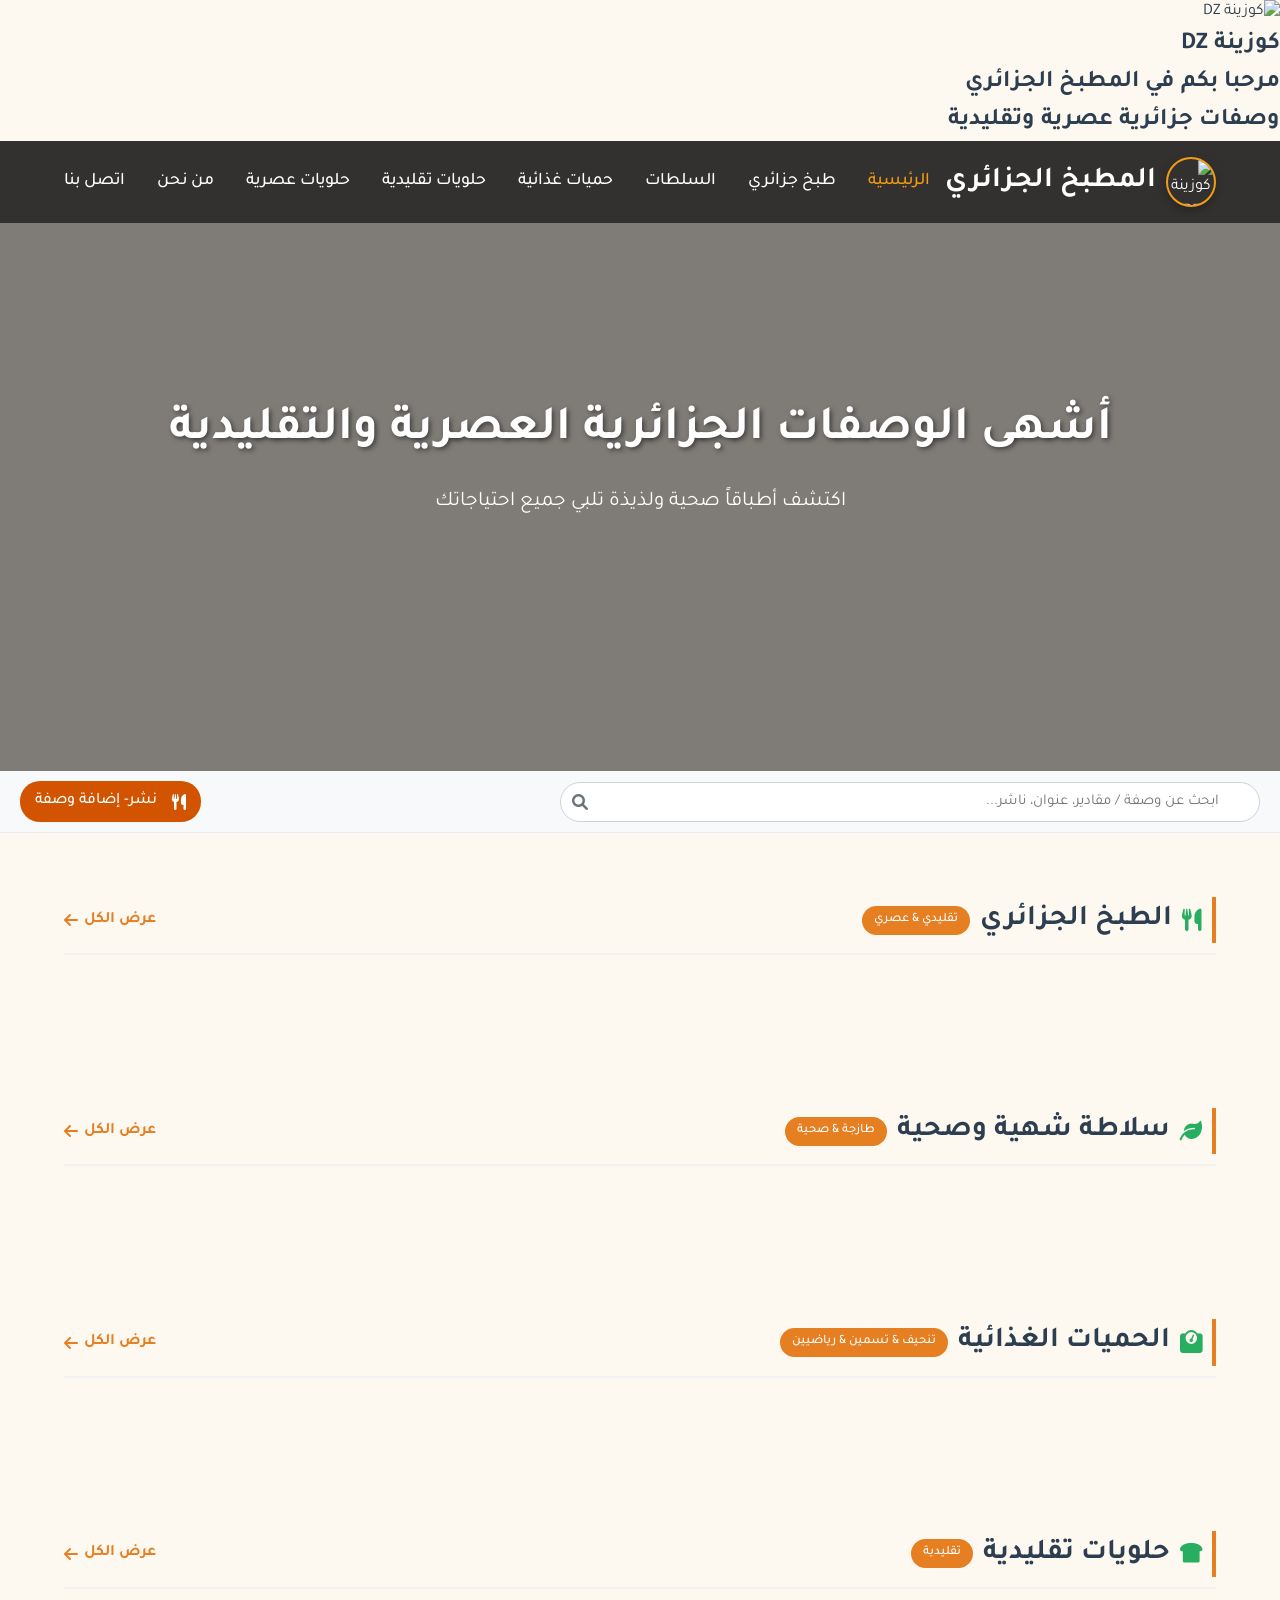
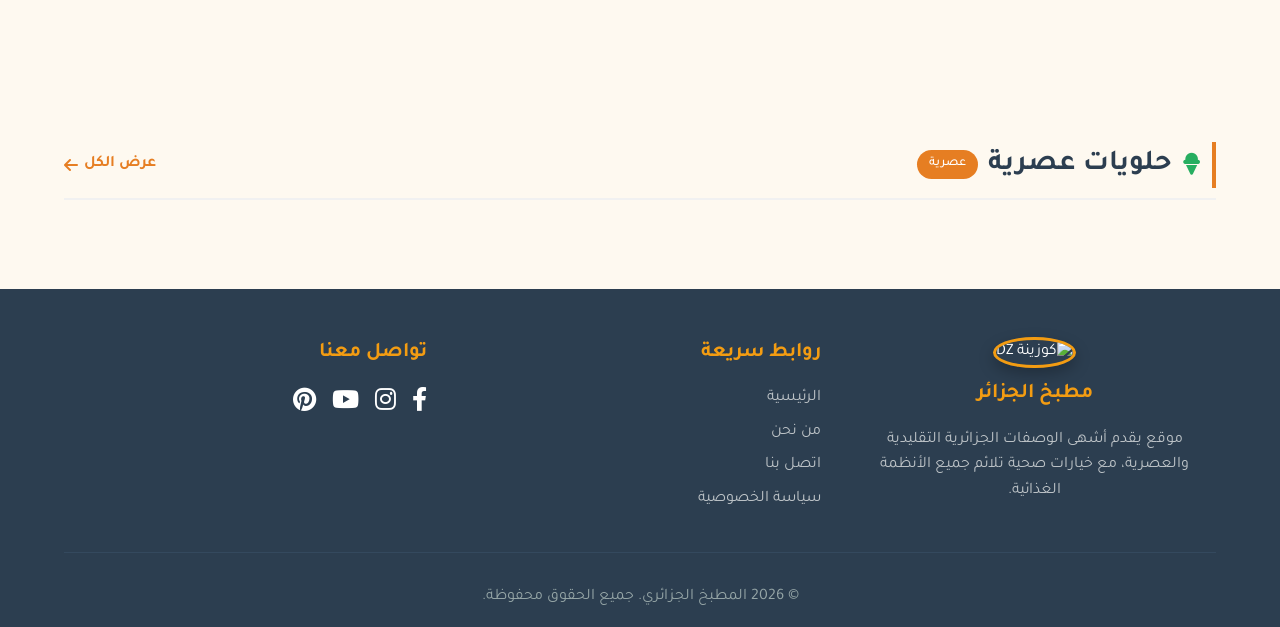
==== index.html @ 6a1a06ae "Add files via upload" ====
<!DOCTYPE html>
<html lang="ar" dir="rtl">

<head>
    <meta charset="UTF-8">
    <meta name="viewport" content="width=device-width, initial-scale=1.0">

    <title>كوزينة DZ الوصفات الجزائرية التقليدية والعصرية</title>

    <!-- أيقونة الموقع -->
    <link rel="icon" href="icons/logo kozina.webp" alt="icon kozina">
    <link rel="icon" href="https://github.com/imadtbn/kozina-dz/blob/main/icons/logo%20kozina.webp" type="image/webp">

    <meta name="description"
        content="كوزينة DZ يقدم أفضل الوصفات الجزائرية التقليدية والعصرية، كسكس، شوربة، طواجن، سلطات وحلويات جزائرية مع المكونات وطريقة التحضير بالتفصيل.">
    <meta name="keywords" content="طبخ جزائري, وصفات جزائرية, كسكس, شربة, حلويات جزائرية, سلطات, وصفات صحية">
    <meta name="author" content="مطبخ الجزائر">
    <meta name="author" content="كوزينة dz">
    <meta name="description"
        content="أفضل الحلويات الجزائرية التقليدية والعصرية مثل البقلاوة والمقروط والغريبة مع طريقة التحضير بالتفصيل.">
    <meta name="description"
        content="وصفات الطبخ الجزائري التقليدي والعصري مثل الكسكس، الشوربة، والطواجن، سلاطة وحميات للتغذية مع المكونات وطريقة التحضير خطوة بخطوة.">
    <meta name="description"
        content="اكتشف أفضل الوصفات الجزائرية التقليدية والعصرية، سلطات طازجة، حلويات جزائرية، ووصفات صحية مع شرح مبسط لطريقة التحضير.">
    <meta name="description"
        content="اكتشف أفضل الوصفات الجزائرية التقليدية والعصرية، سلطات طازجة، حلويات جزائرية، ووصفات صحية مع شرح مبسط لطريقة التحضير.">

    <meta name="keywords"
        content="كوزينة DZ, طبخ جزائري, وصفات جزائرية, كسكس, شربة فريك, حلويات جزائرية, سلطات, مطبخ جزائري">
    <meta name="author" content="كوزينة DZ">
    <meta name="robots" content="index, follow">

    <meta name="google-site-verification" content="f5Xi4oFx0v5dN6iPZd9qCw-7vnc3vIbAeYF9jr4vwVM" />

    <!-- Google Tag Manager -->
    <script>(function (w, d, s, l, i) {
            w[l] = w[l] || []; w[l].push({
                'gtm.start':
                    new Date().getTime(), event: 'gtm.js'
            }); var f = d.getElementsByTagName(s)[0],
                j = d.createElement(s), dl = l != 'dataLayer' ? '&l=' + l : ''; j.async = true; j.src =
                    'https://www.googletagmanager.com/gtm.js?id=' + i + dl; f.parentNode.insertBefore(j, f);
        })(window, document, 'script', 'dataLayer', 'GTM-T3CDQHBM');</script>
    <!-- End Google Tag Manager -->

    <!-- Google Tag Manager (noscript) -->
    <noscript><iframe src="https://www.googletagmanager.com/ns.html?id=GTM-T3CDQHBM" height="0" width="0"
            style="display:none;visibility:hidden"></iframe></noscript>
    <!-- End Google Tag Manager (noscript) -->

    <!-- الخطوط والأيقونات -->
    <link rel="stylesheet" href="https://cdnjs.cloudflare.com/ajax/libs/font-awesome/6.0.0-beta3/css/all.min.css">
    <link href="https://fonts.googleapis.com/css2?family=Tajawal:wght@400;500;700&display=swap" rel="stylesheet">

    <link rel="stylesheet" href="style/style-main.css">

    <link rel="manifest" href="manifest.json">
    <meta name="theme-color" content="#e67e22">

</head>

<body>

    <div id="splash-screen">
        <img src="icons/logo kozina.webp" alt="كوزينة DZ">
        <h2>كوزينة DZ</h2>
        <h2>مرحبا بكم في المطبخ الجزائري</h2>
        <h2>وصفات جزائرية عصرية وتقليدية</h2>
    </div>

    <!-- الهيدر مع الغلاف -->
    <header class="hero">
        <nav class="navbar">
            <div class="logo">
                <img src="icons/logo kozina.webp" alt="كوزينة DZ" class="logo-img">
                <h1>المطبخ الجزائري</h1>
            </div>
            <ul class="nav-links">
                <li><a href="index.html" class="active">الرئيسية</a></li>
                <li><a href="pages/algerien.html">طبخ جزائري</a></li>
                <li><a href="pages/salads.html">السلطات</a></li>
                <li><a href="pages/diet.html">حميات غذائية</a></li>
                <li><a href="pages/traditional-desserts.html">حلويات تقليدية</a></li>
                <li><a href="pages/modern-desserts.html">حلويات عصرية</a></li>
                <li><a href="pages/about.html">من نحن</a></li>
                <li><a href="pages/contact.html">اتصل بنا</a></li>
            </ul>
            <div class="burger">
                <i class="fas fa-bars"></i>
            </div>
        </nav>

        <div class="hero-content">
            <h2>أشهى الوصفات الجزائرية العصرية والتقليدية</h2>
            <p>اكتشف أطباقاً صحية ولذيذة تلبي جميع احتياجاتك</p>
        </div>

        <button id="installBtn" class="install-btn">
            <i class="fas fa-download"></i> تثبيت التطبيق
        </button>

    </header>

    <!-- الشريط العلوي (محرك البحث + زر النشر) -->
    <div class="top-bar">
        <div class="search-container">
            <input type="text" id="search-input" placeholder="ابحث عن وصفة / مقادير، عنوان، ناشر..." aria-label="بحث">
            <i class="fas fa-search"></i>
        </div>

        <a href="https://forms.gle/DkJgvCXinp5bcagM7" target="_blank" class="btn-submit">
            <i class="fas fa-utensils"></i> نشر- إضافة وصفة
        </a>
    </div>


    <!-- المحتوى الرئيسي -->
    <main>
        <!-- قسم الطبخ الجزائري -->
        <section class="section">
            <div class="section-header">
                <h2><i class="fas fa-utensils"></i>الطبخ الجزائري <span class="badge-section">تقليدي & عصري</span></h2>
                <a href="pages/algerien.html" class="view-all">عرض الكل <i class="fas fa-arrow-left"></i></a>
            </div>
            <div class="cards-grid" id="algerien-cards"></div>
        </section>

        <!-- قسم السلطات -->
        <section class="section">
            <div class="section-header">
                <h2><i class="fas fa-leaf"></i>سلاطة شهية وصحية <span class="badge-section">طازجة & صحية</span></h2>
                <a href="pages/salads.html" class="view-all">عرض الكل <i class="fas fa-arrow-left"></i></a>
            </div>
            <div class="cards-grid" id="salads-cards"></div>
        </section>

        <!-- قسم الحميات الغذائية (تنحيف وتسمين) -->
        <section class="section">
            <div class="section-header">
                <h2><i class="fas fa-weight-scale"></i>الحميات الغذائية<span class="badge-section">تنحيف & تسمين &
                        رياضيين</span></h2>
                <a href="pages/diet.html" class="view-all">عرض الكل <i class="fas fa-arrow-left"></i></a>
            </div>
            <div class="cards-grid" id="diet-cards"></div>
        </section>

        <!-- قسم الحلويات التقليدية -->
        <section class="section">
            <div class="section-header">
                <h2><i class="fas fa-bread-slice"></i>حلويات تقليدية<span class="badge-section">تقليدية</span></h2>
                <a href="pages/traditional-desserts.html" class="view-all">عرض الكل <i
                        class="fas fa-arrow-left"></i></a>
            </div>
            <div class="cards-grid" id="traditional-desserts-cards"></div>
        </section>

        <!-- قسم الحلويات العصرية -->
        <section class="section">
            <div class="section-header">
                <h2><i class="fas fa-ice-cream"></i>حلويات عصرية<span class="badge-section">عصرية</span></h2>
                <a href="pages/modern-desserts.html" class="view-all">عرض الكل <i class="fas fa-arrow-left"></i></a>
            </div>
            <div class="cards-grid" id="modern-desserts-cards"></div>
        </section>

    </main>

    <!-- النافذة المنبثقة (Modal) -->
    <div id="recipeModal" class="modal">
        <div class="modal-content">
            <span class="close-modal">&times;</span>
            <div class="modal-body">
                <!-- يتم تعبئة المحتوى ديناميكياً عبر JavaScript -->
            </div>
        </div>
    </div>

    <!-- الفوتر -->
    <footer>
        <div class="footer-container">
            <div class="footer-col footer-brand">
                <img src="icons/logo kozina.webp" alt="كوزينة DZ" class="footer-logo">
                <h3>مطبخ الجزائر</h3>
                <p>
                    موقع يقدم أشهى الوصفات الجزائرية التقليدية والعصرية،
                    مع خيارات صحية تلائم جميع الأنظمة الغذائية.
                </p>
            </div>
            <div class="footer-col">
                <h3>روابط سريعة</h3>
                <ul>
                    <li><a href="index.html">الرئيسية</a></li>
                    <li><a href="pages/about.html">من نحن</a></li>
                    <li><a href="pages/contact.html">اتصل بنا</a></li>
                    <li><a href="pages/privacy.html">سياسة الخصوصية</a></li>
                </ul>
            </div>
            <div class="footer-col">
                <h3>تواصل معنا</h3>
                <div class="social-links">
                    <a href="#"><i class="fab fa-facebook-f"></i></a>
                    <a href="#"><i class="fab fa-instagram"></i></a>
                    <a href="#"><i class="fab fa-youtube"></i></a>
                    <a href="#"><i class="fab fa-pinterest"></i></a>
                </div>
            </div>
        </div>
        <div class="copyright">
            <p>© 2026 المطبخ الجزائري. جميع الحقوق محفوظة.</p>
        </div>
    </footer>

    <script>
        if ("serviceWorker" in navigator) {
            navigator.serviceWorker.register("/sw.js")
                .then(() => console.log("Service Worker Registered"));
        }
    </script>

    <script>
        window.addEventListener("load", () => {
            setTimeout(() => {
                document.getElementById("splash-screen").style.display = "none";
            }, 1600);
        });
    </script>

    <script src="javascript/js-main.js"></script>

</body>

</html>
---- style/style-main.css ----
/* reset */
* {
    margin: 0;
    padding: 0;
    box-sizing: border-box;
}

body {
    font-family: 'Tajawal', sans-serif;
    background-color: #fef9f0;
    color: #2c3e50;
    line-height: 1.6;
}

a {
    text-decoration: none;
    color: inherit;
}

ul {
    list-style: none;
}

/* navbar */
.navbar {
    display: flex;
    justify-content: space-between;
    align-items: center;
    padding: 1rem 5%;
    background-color: rgba(0, 0, 0, 0.6);
    color: white;
    position: absolute;
    width: 100%;
    top: 0;
    z-index: 10;
}

.logo h1 {
    font-size: 1.8rem;
}

.logo {
    display: flex;
    align-items: center;
    gap: 10px;
}

.logo-img {
    width: 50px;
    height: 50px;
    border-radius: 50%;
    object-fit: cover;
    border: 2px solid #f39c12;
    box-shadow: 0 4px 10px rgba(0, 0, 0, 0.25);
    transition: 0.3s;
}

.logo-img:hover {
    transform: rotate(10deg) scale(1.08);
    box-shadow: 0 6px 15px rgba(0, 0, 0, 0.35);
}

.logo-img:hover,
.footer-logo:hover {
    box-shadow: 0 0 12px #f39c12;
}

.nav-links {
    display: flex;
    gap: 2rem;
}

.nav-links a {
    font-weight: 500;
    transition: color 0.3s;
    font-size: 1.1rem;
}

.nav-links a:hover,
.nav-links a.active {
    color: #f39c12;
}

.burger {
    display: none;
    font-size: 1.8rem;
    cursor: pointer;
}

/* hero header */
.hero {
    background: linear-gradient(rgba(0, 0, 0, 0.5), rgba(0, 0, 0, 0.5)), url('https://media.licdn.com/dms/image/v2/D561BAQEP53jBZ7DF7g/company-background_10000/company-background_10000/0/1654107773435/fooda_cover?e=2147483647&v=beta&t=S3QuYRrB38j_sGJPRR0pocdYYQpP9Fnyo-EWLoU9C8o') center/cover no-repeat;
    height: 70vh;
    display: flex;
    align-items: center;
    justify-content: center;
    text-align: center;
    color: white;
    position: relative;
}

.hero-content h2 {
    font-size: 3rem;
    margin-bottom: 1rem;
    text-shadow: 2px 2px 5px rgba(0, 0, 0, 0.5);
}

.hero-content p {
    font-size: 1.3rem;
}

/* sub-header (للصفحات الفرعية) */
.sub-header {
    background: linear-gradient(rgba(0, 0, 0, 0.6), rgba(0, 0, 0, 0.6)), url('https://www.sheknows.com/wp-content/uploads/2020/06/best-picnic-food-cover-amazon.jpg') center/cover no-repeat;
    height: 30vh;
    display: flex;
    flex-direction: column;
    justify-content: center;
    align-items: center;
    color: white;
    text-align: center;
    position: relative;
}

.sub-header .navbar {
    background: rgba(0, 0, 0, 0.8);
    position: fixed;
    top: 0;
}

.page-title {
    margin-top: 80px;
}

.page-title h2 {
    font-size: 2.5rem;
}

/* الأقسام */
.section {
    padding: 4rem 5%;
}

.section-header {
    display: flex;
    justify-content: space-between;
    align-items: center;
    margin-bottom: 25px;
    padding-bottom: 10px;
    border-bottom: 2px solid #f1f1f1;
}

.section-header h2 {
    font-size: 1.8rem;
    display: flex;
    align-items: center;
    gap: 10px;
    font-weight: 700;
}

.section-header h2 {
    border-right: 4px solid #e67e22;
    padding-right: 10px;
}

.section-header h2 i {
    color: #27ae60;
    font-size: 1.4rem;
}

.badge-section {
    background: #e67e22;
    color: #fff;
    padding: 4px 12px;
    border-radius: 20px;
    font-size: 0.8rem;
    font-weight: 500;
}

.view-all {
    display: flex;
    align-items: center;
    gap: 6px;
    color: #e67e22;
    font-weight: 600;
    transition: 0.3s;
}

.view-all:hover {
    color: #d35400;
    transform: translateX(-3px);
}

@media (max-width:768px) {

    .section-header {
        flex-direction: column;
        align-items: flex-start;
        gap: 8px;
    }

    .view-all {
        font-size: 0.9rem;
    }

}

/* شبكة البطاقات */
.cards-grid {
    display: grid;
    grid-template-columns: repeat(auto-fill, minmax(280px, 1fr));
    gap: 2rem;
}

/* تصميم البطاقة */
.card {
    background-color: white;
    border-radius: 15px;
    overflow: hidden;
    box-shadow: 0 10px 20px rgba(0, 0, 0, 0.1);
    transition: transform 0.3s, box-shadow 0.3s;
}

.card:hover {
    transform: translateY(-10px);
    box-shadow: 0 15px 30px rgba(0, 0, 0, 0.2);
}

.card-image {
    position: relative;
    height: 200px;
    overflow: hidden;
}

.card-image img {
    width: 100%;
    height: 100%;
    object-fit: cover;
    transition: transform 0.5s;
}

.card:hover .card-image img {
    transform: scale(1.05);
}

.card-badge {
    position: absolute;
    top: 10px;
    right: 10px;
    background-color: #e67e22;
    color: white;
    padding: 0.3rem 1rem;
    border-radius: 30px;
    font-size: 0.8rem;
    font-weight: 700;
    z-index: 2;
    box-shadow: 0 2px 5px rgba(0, 0, 0, 0.2);
}

/* ألوان مختلفة للشارات حسب النوع */
.card-badge.diet-loss {
    background-color: #27ae60;
}

.card-badge.diet-gain {
    background-color: #c0392b;
}

.card-content {
    padding: 1.5rem;
}

.card-content h3 {
    font-size: 1.4rem;
    margin-bottom: 0.5rem;
}

.ingredients {
    color: #7f8c8d;
    margin-bottom: 1rem;
    font-size: 0.95rem;
}

.card-footer {
    display: flex;
    justify-content: space-between;
    color: #95a5a6;
    font-size: 0.85rem;
    border-top: 1px solid #ecf0f1;
    padding-top: 0.8rem;
}

.card-footer i {
    margin-left: 0.3rem;
}

/* الفوتر */
footer {
    background-color: #2c3e50;
    color: white;
    padding: 3rem 5% 1rem;
}

.footer-container {
    display: grid;
    grid-template-columns: repeat(auto-fit, minmax(250px, 1fr));
    gap: 2rem;
    margin-bottom: 2rem;
}

.footer-col h3 {
    font-size: 1.3rem;
    margin-bottom: 1rem;
    color: #f39c12;
}

.footer-brand {
    text-align: center;
}

.footer-logo {
    width: 70px;
    height: 70px;
    border-radius: 50%;
    margin-bottom: 10px;
    border: 3px solid #f39c12;
    box-shadow: 0 6px 15px rgba(0, 0, 0, 0.25);
    transition: 0.4s;
}

.footer-logo:hover {
    transform: scale(1.1) rotate(-5deg);
}

.footer-col p,
.footer-col ul {
    color: #bdc3c7;
}

.footer-col ul li {
    margin-bottom: 0.5rem;
}

.footer-col ul li a:hover {
    color: #f39c12;
}

.social-links {
    display: flex;
    gap: 1rem;
    font-size: 1.5rem;
}

.social-links a:hover {
    color: #f39c12;
}

.copyright {
    text-align: center;
    padding-top: 2rem;
    border-top: 1px solid #34495e;
    color: #95a5a6;
}

/* تجاوب للهواتف */
@media (max-width: 768px) {
    .nav-links {
        display: none;
        position: absolute;
        top: 70px;
        right: 0;
        background-color: rgba(0, 0, 0, 0.9);
        width: 100%;
        flex-direction: column;
        align-items: center;
        padding: 2rem 0;
        gap: 1.5rem;
    }

    .nav-links.active {
        display: flex;
    }


    .burger {
        display: block;
    }

    .hero-content h2 {
        font-size: 2rem;
    }

    .hero-content p {
        font-size: 1rem;
    }

    .section-header h2 {
        font-size: 1.5rem;
    }

    .cards-grid {
        grid-template-columns: 1fr;
    }

    .footer-container {
        grid-template-columns: 1fr;
        text-align: center;
    }

    .social-links {
        justify-content: center;
    }
}


/* تنسيقات النافذة المنبثقة */
.modal {
    display: none;
    position: fixed;
    z-index: 1000;
    left: 0;
    top: 0;
    width: 100%;
    height: 100%;
    background-color: rgba(0, 0, 0, 0.6);
    overflow-y: auto;
}

.modal-content {
    background-color: #fff;
    margin: 5% auto;
    padding: 20px;
    border-radius: 15px;
    width: 90%;
    max-width: 600px;
    position: relative;
    animation: modalFadeIn 0.3s;
}

@keyframes modalFadeIn {
    from {
        opacity: 0;
        transform: translateY(-30px);
    }

    to {
        opacity: 1;
        transform: translateY(0);
    }
}

.close-modal {
    position: absolute;
    left: 20px;
    top: 15px;
    font-size: 28px;
    font-weight: bold;
    color: #888;
    cursor: pointer;
    transition: color 0.2s;
}

.close-modal:hover {
    color: #000;
}

.modal-body {
    margin-top: 20px;
}

.modal-body img {
    margin-bottom: 15px;
}

.modal-body ul {
    list-style-type: disc;
    padding-right: 20px;
    margin-bottom: 15px;
}

.author-info {
    border-top: 1px solid #eee;
    padding-top: 15px;
    margin-top: 15px;
}

.video-container {
    margin: 15px 0;
    position: relative;
    padding-bottom: 56.25%;
    /* نسبة 16:9 */
    height: 0;
    overflow: hidden;
}

.video-container iframe {
    position: absolute;
    top: 0;
    left: 0;
    width: 100%;
    height: 100%;
    border-radius: 8px;
}

/* تحسين استجابة البطاقات */
.card {
    cursor: pointer;
    transition: transform 0.2s, box-shadow 0.2s;
}

.card:hover {
    transform: translateY(-5px);
    box-shadow: 0 10px 20px rgba(0, 0, 0, 0.1);
}



/* تحسين عرض المقادير وطريقة التحضير داخل modal */
.ingredients-list {
    list-style-type: circle;
    padding-right: 20px;
    margin-bottom: 15px;
    columns: 2;
    /* عرض القائمة على عمودين لتوفير المسافة */
    column-gap: 30px;
}

.ingredients-list li {
    margin-bottom: 5px;
    font-size: 0.95rem;
}

.method-text {
    line-height: 1.7;
    background-color: #f9f9f9;
    padding: 10px 15px;
    border-radius: 8px;
    margin-bottom: 15px;
    white-space: pre-line;
    /* يحافظ على فواصل الأسطر */
}


/* محرك البحث  */

.top-bar {
    background-color: #f8f9fa;
    padding: 10px 20px;
    display: flex;
    justify-content: space-between;
    align-items: center;
    border-bottom: 1px solid #e9ecef;
}

.search-container {
    position: relative;
    display: flex;
    align-items: center;
}

.search-container input {
    padding: 10px 40px 10px 15px;
    border: 1px solid #ced4da;
    border-radius: 20px;
    font-family: 'Tajawal', sans-serif;
    width: 700px;
    font-size: 15px;
}

.search-container i {
    position: absolute;
    left: 12px;
    color: #6c757d;
}

.btn-submit {
    background-color: #d35400;
    color: white;
    padding: 8px 15px;
    border-radius: 20px;
    text-decoration: none;
    font-weight: 500;
    display: inline-flex;
    align-items: center;
    gap: 15px;
}


.btn-submit:hover {
    background-color: #e67e22;
}

/* تحسين محرك البحث للهواتف */
@media (max-width:768px) {

    .top-bar {
        flex-direction: column;
        gap: 10px;
        align-items: stretch;
    }

    .search-container {
        width: 100%;
    }

    .search-container input {
        width: 100%;
    }

    .btn-submit {
        justify-content: center;
        width: 100%;
    }

}

/* أزرار التصفية */
.filter-buttons {
    display: flex;
    justify-content: center;
    gap: 1rem;
    margin: 2rem 0 0;
    padding: 0 5%;
    flex-wrap: wrap;
}

.filter-btn {
    background-color: white;
    border: 2px solid #e67e22;
    color: #e67e22;
    padding: 0.6rem 1.8rem;
    border-radius: 50px;
    font-size: 1rem;
    font-weight: 500;
    cursor: pointer;
    transition: all 0.3s;
    font-family: 'Tajawal', sans-serif;
}

.filter-btn:hover,
.filter-btn.active {
    background-color: #e67e22;
    color: white;
}

/* تحسين التوافق مع الهواتف */
@media (max-width:768px) {

    .filter-buttons {
        gap: 0.5rem;
        margin-top: 1.5rem;
        padding: 0 3%;
    }

    .filter-btn {
        flex: 1 1 calc(50% - 10px);
        text-align: center;
        padding: 0.6rem 1rem;
        font-size: 0.9rem;
    }

}

.filter-btn {
    box-shadow: 0 3px 8px rgba(0, 0, 0, 0.08);
}

.filter-btn:hover {
    transform: translateY(-2px);
}


.install-btn {
    background: #27ae60;
    color: white;
    border: none;
    padding: 8px 16px;
    border-radius: 20px;
    cursor: pointer;
    font-family: 'Tajawal', sans-serif;
    display: none;
}

.install-btn:hover {
    background: #219150;
}
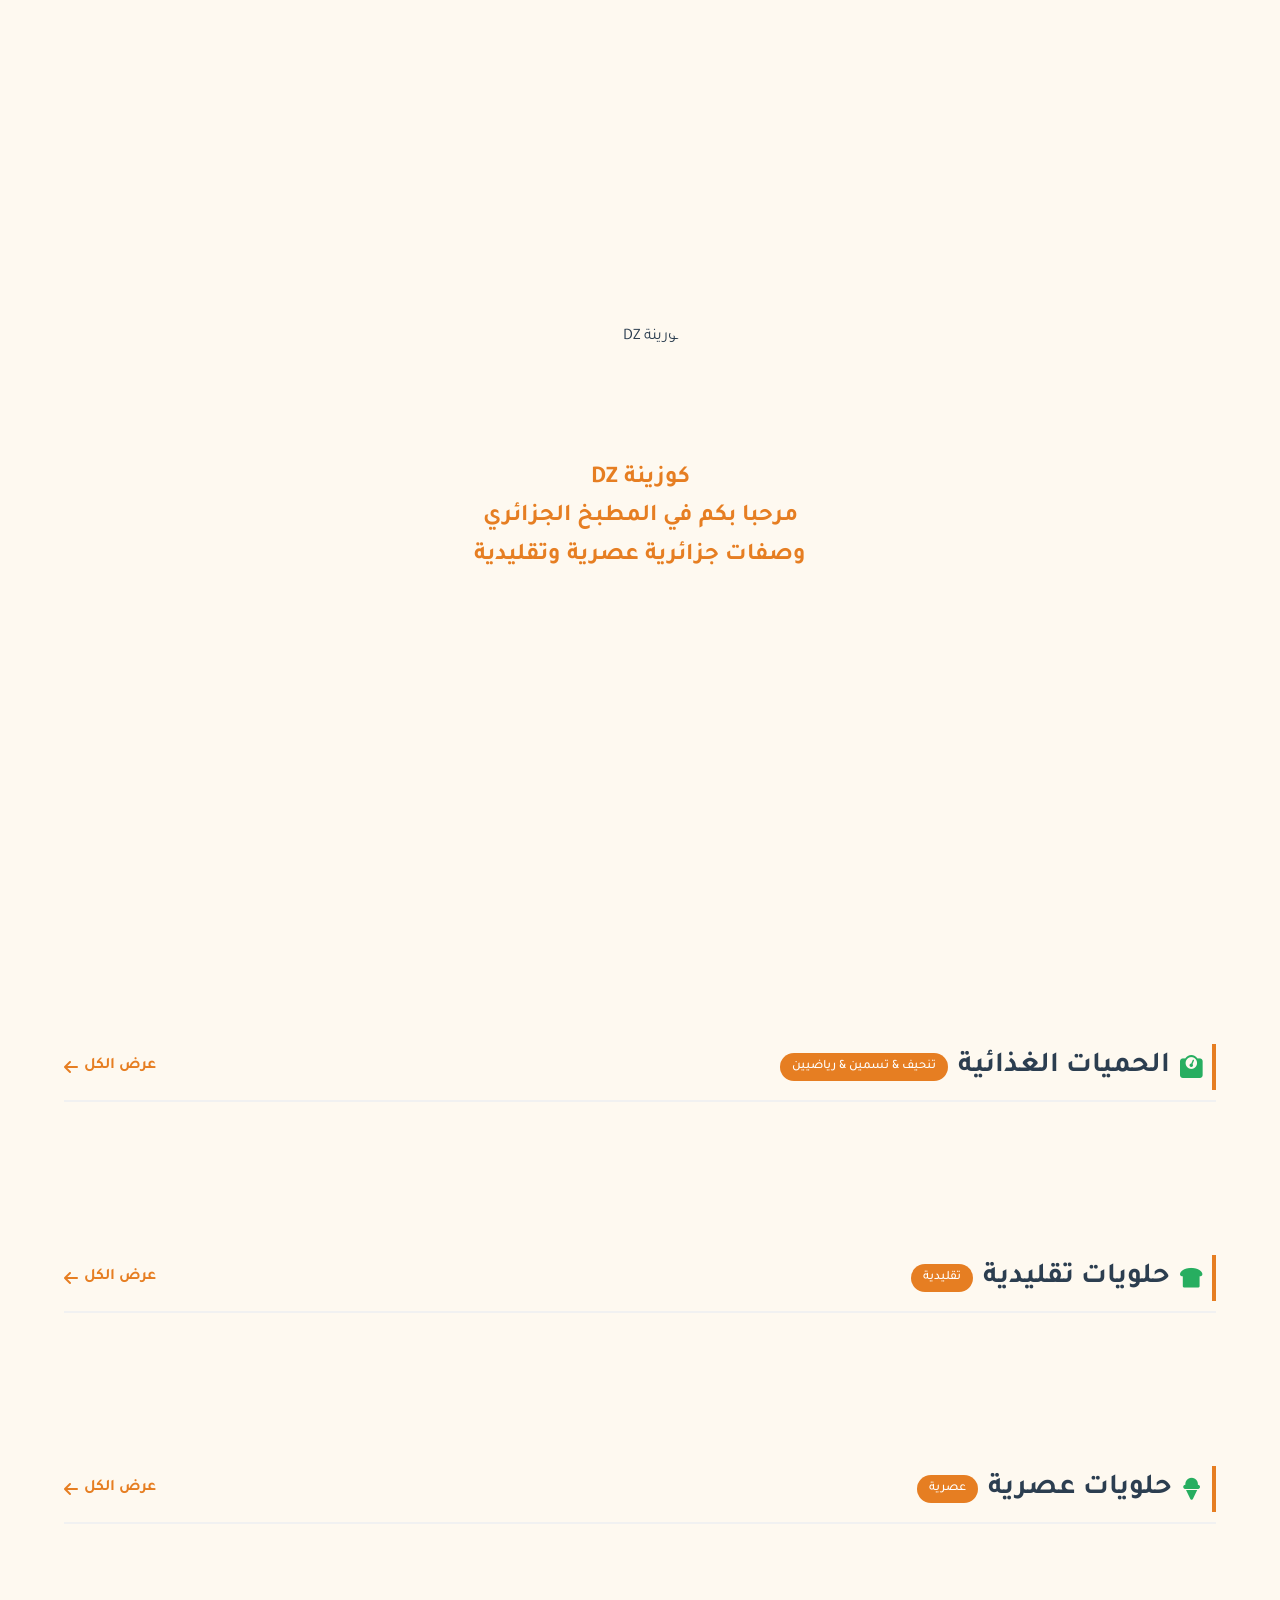
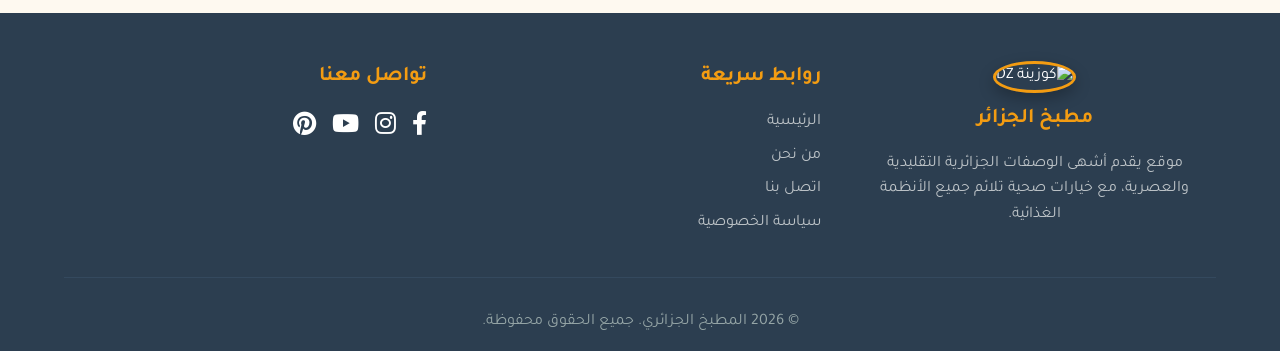
==== commit c1be750a: "Update index.html" ====
--- a/index.html
+++ b/index.html
@@ -5,7 +5,7 @@
     <meta charset="UTF-8">
     <meta name="viewport" content="width=device-width, initial-scale=1.0">
 
-    <title>كوزينة DZ الوصفات الجزائرية التقليدية والعصرية</title>
+    <title>كوزينة DZ / وصفات الطبخ جزائرية تقليدية وعصرية</title>
 
     <!-- أيقونة الموقع -->
     <link rel="icon" href="icons/logo kozina.webp" alt="icon kozina">
@@ -229,4 +229,4 @@
 
 </body>
 
-</html>+</html>
--- a/style/style-main.css
+++ b/style/style-main.css
@@ -90,7 +90,7 @@
 /* hero header */
 .hero {
     background: linear-gradient(rgba(0, 0, 0, 0.5), rgba(0, 0, 0, 0.5)), url('https://media.licdn.com/dms/image/v2/D561BAQEP53jBZ7DF7g/company-background_10000/company-background_10000/0/1654107773435/fooda_cover?e=2147483647&v=beta&t=S3QuYRrB38j_sGJPRR0pocdYYQpP9Fnyo-EWLoU9C8o') center/cover no-repeat;
-    height: 70vh;
+    height: 55vh;
     display: flex;
     align-items: center;
     justify-content: center;
@@ -112,7 +112,7 @@
 /* sub-header (للصفحات الفرعية) */
 .sub-header {
     background: linear-gradient(rgba(0, 0, 0, 0.6), rgba(0, 0, 0, 0.6)), url('https://www.sheknows.com/wp-content/uploads/2020/06/best-picnic-food-cover-amazon.jpg') center/cover no-repeat;
-    height: 30vh;
+    height: 35vh;
     display: flex;
     flex-direction: column;
     justify-content: center;
@@ -670,17 +670,82 @@
 }
 
 
+header {
+    position: relative;
+    /* يسمح للعناصر المطلقة داخله بالتموضع بالنسبة للهيدر */
+    height: 70px;
+    /* ارتفاع الهيدر حسب تصميمك */
+    background-color: #f8f8f8;
+    /* أو لون الهيدر */
+    display: flex;
+    align-items: center;
+    justify-content: center;
+    /* يجعل محتوى الهيدر في الوسط */
+}
+
 .install-btn {
     background: #27ae60;
+    /* لون الزر، يمكن تغييره لينسجم مع الهيدر */
     color: white;
     border: none;
-    padding: 8px 16px;
+    padding: 8px 18px;
     border-radius: 20px;
     cursor: pointer;
     font-family: 'Tajawal', sans-serif;
-    display: none;
+    position: absolute;
+    /* بالنسبة للهيدر */
+    top: 90%;
+    /* منتصف ارتفاع الهيدر */
+    left: 50%;
+    /* منتصف عرض الهيدر */
+    transform: translate(-90%, -50%);
+    /* لضبطه تمامًا في الوسط */
+    box-shadow: 0 2px 6px rgba(0, 0, 0, 0.15);
+    transition: background 0.3s, transform 0.2s;
 }
 
 .install-btn:hover {
     background: #219150;
+    transform: translate(-50%, -50%) scale(1.05);
+}
+
+#splash-screen {
+    position: fixed;
+    top: 0;
+    left: 0;
+    width: 100%;
+    height: 100%;
+    background: #fef9f0;
+    display: flex;
+    flex-direction: column;
+    justify-content: center;
+    align-items: center;
+    z-index: 9999;
+}
+
+#splash-screen img {
+    width: 120px;
+    height: 120px;
+    border-radius: 50%;
+    margin-bottom: 15px;
+    animation: logoPulse 1.5s infinite;
+}
+
+#splash-screen h2 {
+    font-family: 'Tajawal', sans-serif;
+    color: #e67e22;
+}
+
+@keyframes logoPulse {
+    0% {
+        transform: scale(1);
+    }
+
+    50% {
+        transform: scale(1.08);
+    }
+
+    100% {
+        transform: scale(1);
+    }
 }
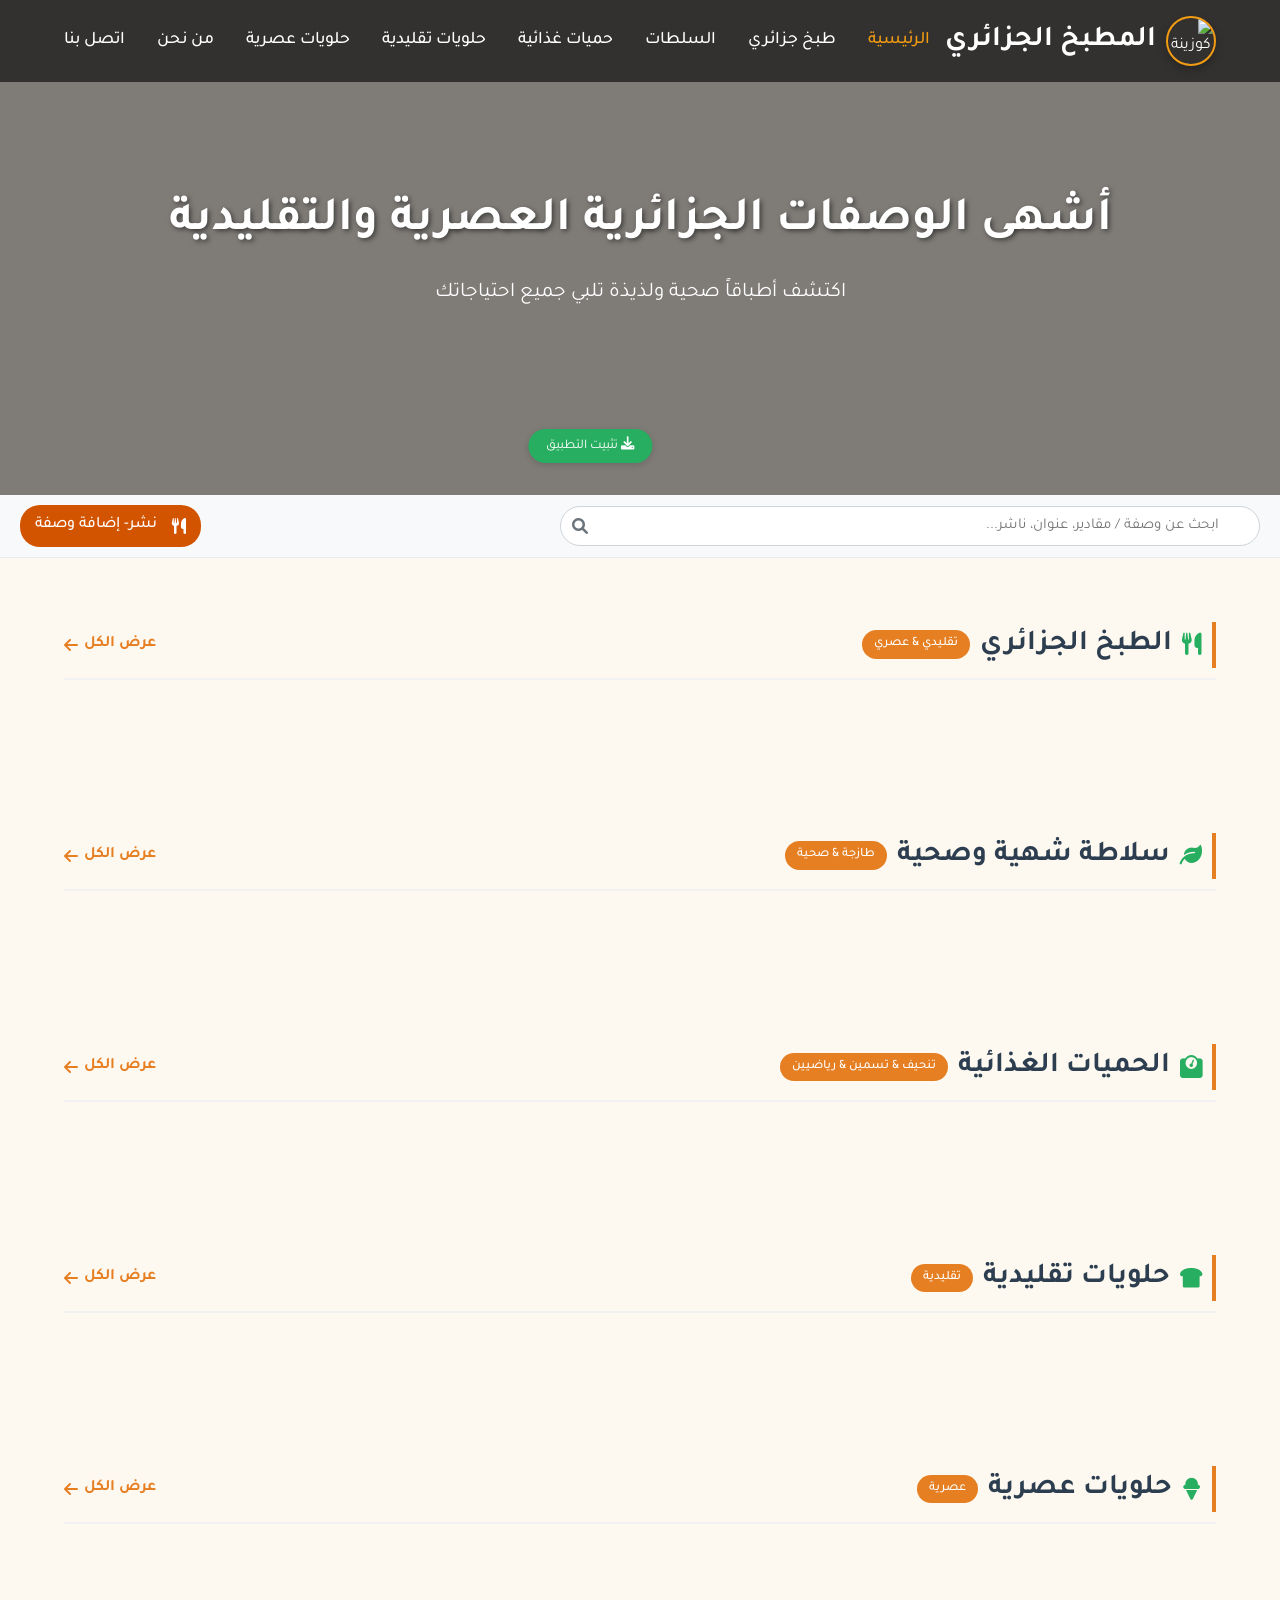
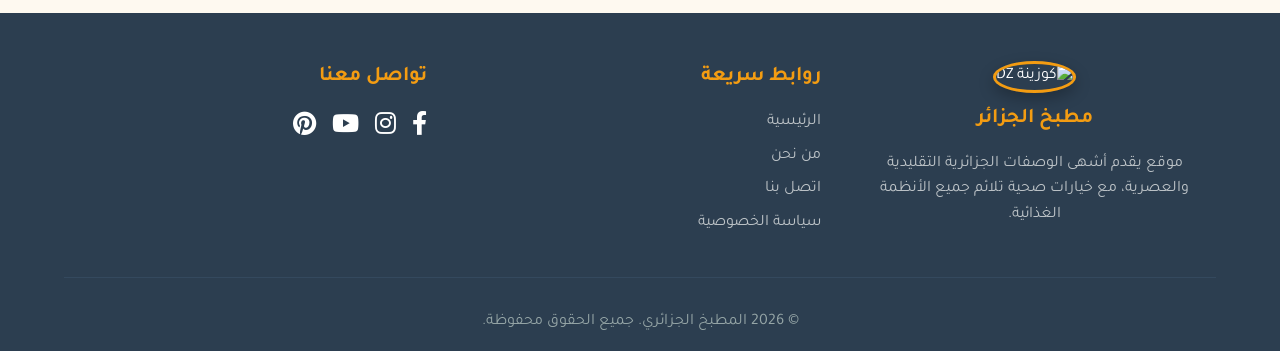
==== commit b2dc1e41: "Add files via upload" ====
--- a/index.html
+++ b/index.html
@@ -12,54 +12,83 @@
     <link rel="icon" href="https://github.com/imadtbn/kozina-dz/blob/main/icons/logo%20kozina.webp" type="image/webp">
 
     <meta name="description"
-        content="كوزينة DZ يقدم أفضل الوصفات الجزائرية التقليدية والعصرية، كسكس، شوربة، طواجن، سلطات وحلويات جزائرية مع المكونات وطريقة التحضير بالتفصيل.">
-    <meta name="keywords" content="طبخ جزائري, وصفات جزائرية, كسكس, شربة, حلويات جزائرية, سلطات, وصفات صحية">
-    <meta name="author" content="مطبخ الجزائر">
-    <meta name="author" content="كوزينة dz">
-    <meta name="description"
-        content="أفضل الحلويات الجزائرية التقليدية والعصرية مثل البقلاوة والمقروط والغريبة مع طريقة التحضير بالتفصيل.">
-    <meta name="description"
-        content="وصفات الطبخ الجزائري التقليدي والعصري مثل الكسكس، الشوربة، والطواجن، سلاطة وحميات للتغذية مع المكونات وطريقة التحضير خطوة بخطوة.">
-    <meta name="description"
-        content="اكتشف أفضل الوصفات الجزائرية التقليدية والعصرية، سلطات طازجة، حلويات جزائرية، ووصفات صحية مع شرح مبسط لطريقة التحضير.">
-    <meta name="description"
-        content="اكتشف أفضل الوصفات الجزائرية التقليدية والعصرية، سلطات طازجة، حلويات جزائرية، ووصفات صحية مع شرح مبسط لطريقة التحضير.">
-
-    <meta name="keywords"
-        content="كوزينة DZ, طبخ جزائري, وصفات جزائرية, كسكس, شربة فريك, حلويات جزائرية, سلطات, مطبخ جزائري">
-    <meta name="author" content="كوزينة DZ">
+        content="كوزينة DZ يقدم وصفات الطبخ الجزائري التقليدي والعصري مثل الكسكس والشوربة والطواجن والحلويات الجزائرية مع المكونات وطريقة التحضير خطوة بخطوة.">
+
+    <meta name="keywords" content="طبخ جزائري, وصفات جزائرية, كسكس جزائري, حلويات جزائرية">
     <meta name="robots" content="index, follow">
 
+
+    <meta property="og:title" content="وصفات الطبخ الجزائري">
+    <meta property="og:description" content="أفضل وصفات الطبخ الجزائرية التقليدية والعصرية">
+    <meta property="og:image" content="https://imadtbn.github.io/kozina.dz/images/cover.jpg">
+    <meta property="og:type" content="website">
+
     <meta name="google-site-verification" content="f5Xi4oFx0v5dN6iPZd9qCw-7vnc3vIbAeYF9jr4vwVM" />
 
     <!-- Google Tag Manager -->
-    <script>(function (w, d, s, l, i) {
-            w[l] = w[l] || []; w[l].push({
-                'gtm.start':
-                    new Date().getTime(), event: 'gtm.js'
-            }); var f = d.getElementsByTagName(s)[0],
-                j = d.createElement(s), dl = l != 'dataLayer' ? '&l=' + l : ''; j.async = true; j.src =
-                    'https://www.googletagmanager.com/gtm.js?id=' + i + dl; f.parentNode.insertBefore(j, f);
-        })(window, document, 'script', 'dataLayer', 'GTM-T3CDQHBM');</script>
+    <script>
+        (function (w, d, s, l, i) {
+            w[l] = w[l] || [];
+            w[l].push({
+                'gtm.start': new Date().getTime(),
+                event: 'gtm.js'
+            });
+            var f = d.getElementsByTagName(s)[0],
+                j = d.createElement(s),
+                dl = l != 'dataLayer' ? '&l=' + l : '';
+            j.async = true;
+            j.src =
+                'https://www.googletagmanager.com/gtm.js?id=' + i + dl;
+            f.parentNode.insertBefore(j, f);
+        })(window, document, 'script', 'dataLayer', 'GTM-T3CDQHBM');
+    </script>
     <!-- End Google Tag Manager -->
+
+    <!-- AMP Analytics -->
+    <script async custom-element="amp-analytics" src="https://cdn.ampproject.org/v0/amp-analytics-0.1.js"></script>
+
+    <!-- Google tag (gtag.js) -->
+    <script async src="https://www.googletagmanager.com/gtag/js?id=G-PJ31N78DQC"></script>
+    <script>
+        window.dataLayer = window.dataLayer || [];
+
+        function gtag() {
+            dataLayer.push(arguments);
+        }
+        gtag('js', new Date());
+
+        gtag('config', 'G-PJ31N78DQC');
+    </script>
+
+    <script async src="https://pagead2.googlesyndication.com/pagead/js/adsbygoogle.js?client=ca-pub-8310657804532081"
+        crossorigin="anonymous"></script>
+
+    <!-- الخطوط والأيقونات -->
+    <link rel="stylesheet" href="https://cdnjs.cloudflare.com/ajax/libs/font-awesome/6.0.0-beta3/css/all.min.css">
+    <link href="https://fonts.googleapis.com/css2?family=Tajawal:wght@400;500;700&display=swap" rel="stylesheet">
+
+    <link rel="stylesheet" href="style/style-main.css">
+
+    <link rel="manifest" href="manifest.json">
+    <meta name="theme-color" content="#e67e22">
+
+    <script src="../javascript/schema-recipe.js"></script>
+
+    <script type="application/ld+json"></script>
+
+</head>
+
+<body>
 
     <!-- Google Tag Manager (noscript) -->
     <noscript><iframe src="https://www.googletagmanager.com/ns.html?id=GTM-T3CDQHBM" height="0" width="0"
             style="display:none;visibility:hidden"></iframe></noscript>
     <!-- End Google Tag Manager (noscript) -->
 
-    <!-- الخطوط والأيقونات -->
-    <link rel="stylesheet" href="https://cdnjs.cloudflare.com/ajax/libs/font-awesome/6.0.0-beta3/css/all.min.css">
-    <link href="https://fonts.googleapis.com/css2?family=Tajawal:wght@400;500;700&display=swap" rel="stylesheet">
-
-    <link rel="stylesheet" href="style/style-main.css">
-
-    <link rel="manifest" href="manifest.json">
-    <meta name="theme-color" content="#e67e22">
-
-</head>
-
-<body>
+    <!-- Google Tag Manager -->
+    <amp-analytics config="https://www.googletagmanager.com/amp.json?id=GTM-K7Z7K5CJ&gtm.url=SOURCE_URL"
+        data-credentials="include"></amp-analytics>
+
 
     <div id="splash-screen">
         <img src="icons/logo kozina.webp" alt="كوزينة DZ">
@@ -182,8 +211,7 @@
                 <img src="icons/logo kozina.webp" alt="كوزينة DZ" class="footer-logo">
                 <h3>مطبخ الجزائر</h3>
                 <p>
-                    موقع يقدم أشهى الوصفات الجزائرية التقليدية والعصرية،
-                    مع خيارات صحية تلائم جميع الأنظمة الغذائية.
+                    موقع يقدم أشهى الوصفات الجزائرية التقليدية والعصرية، مع خيارات صحية تلائم جميع الأنظمة الغذائية.
                 </p>
             </div>
             <div class="footer-col">
@@ -212,7 +240,7 @@
 
     <script>
         if ("serviceWorker" in navigator) {
-            navigator.serviceWorker.register("/sw.js")
+            navigator.serviceWorker.register("sw.js")
                 .then(() => console.log("Service Worker Registered"));
         }
     </script>
@@ -221,12 +249,15 @@
         window.addEventListener("load", () => {
             setTimeout(() => {
                 document.getElementById("splash-screen").style.display = "none";
-            }, 1600);
+            }, 900);
         });
     </script>
 
     <script src="javascript/js-main.js"></script>
 
+
 </body>
 
 </html>
+
+</html>
